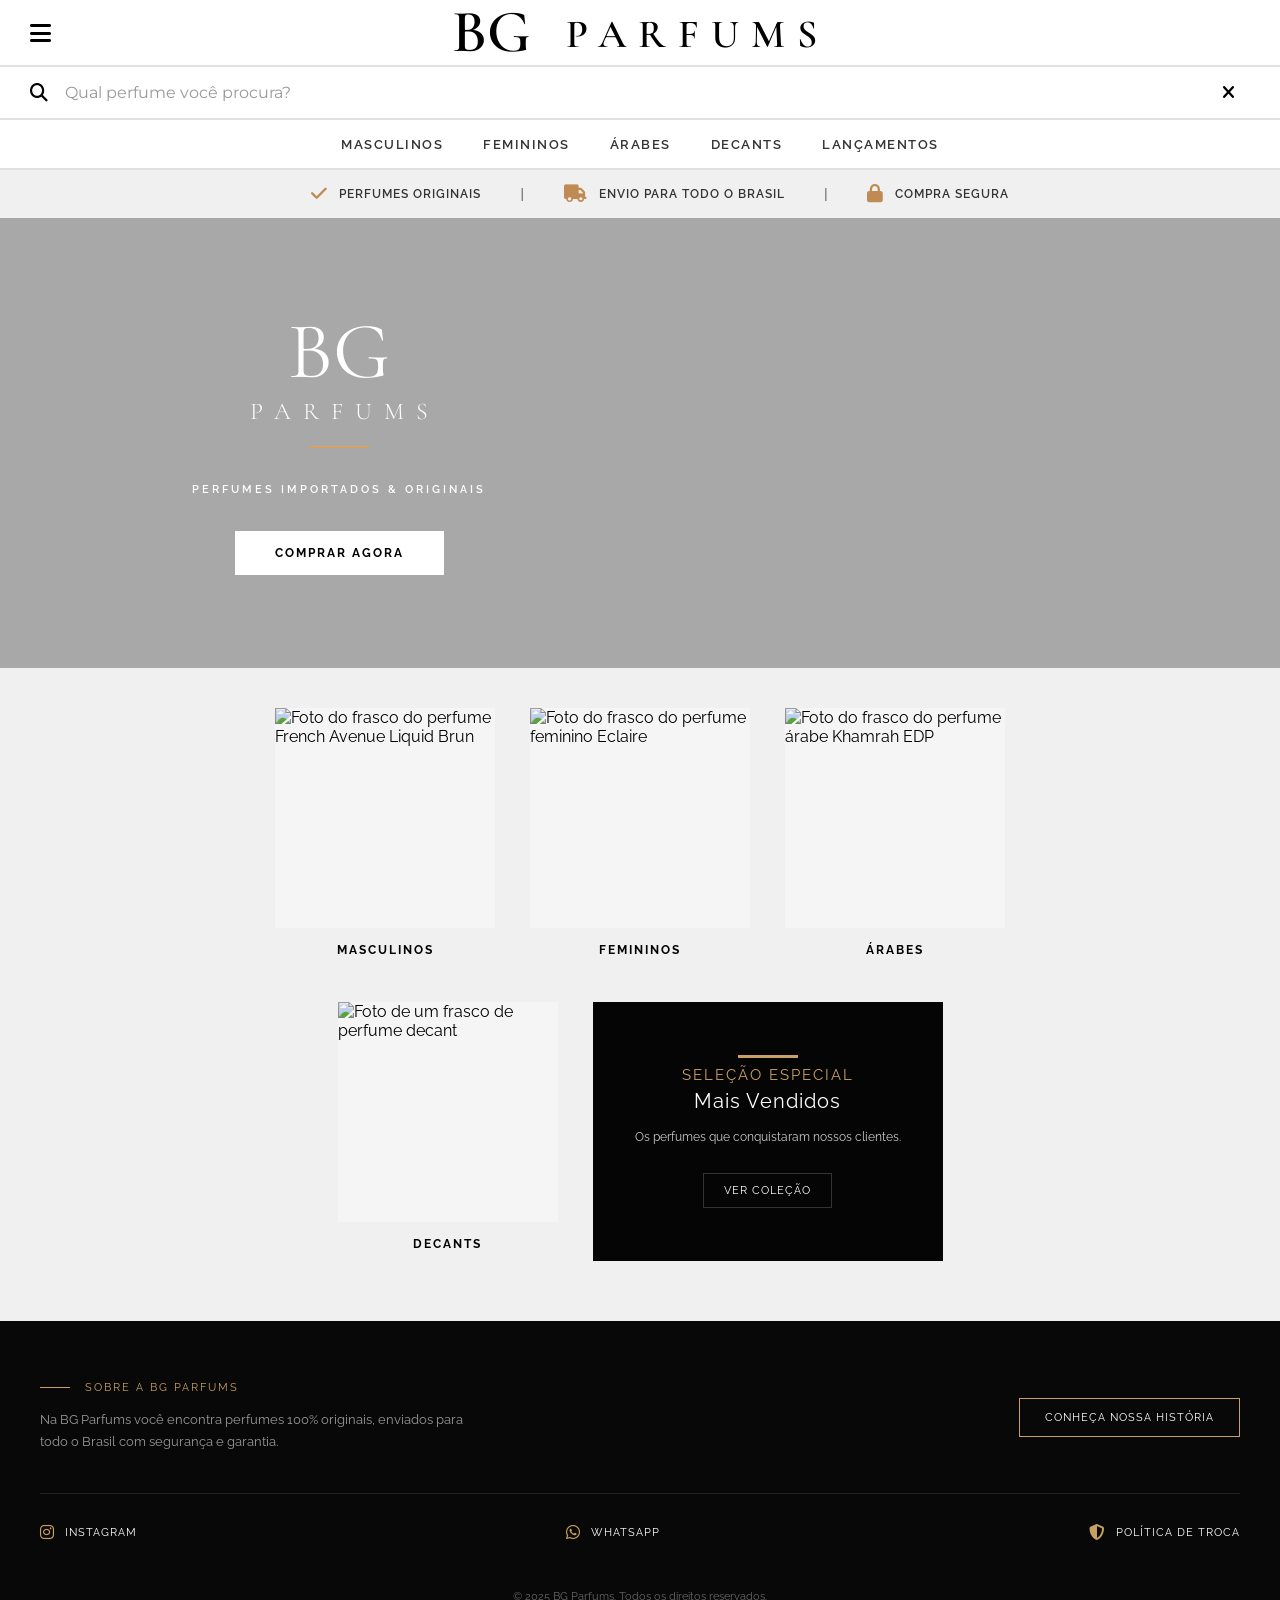
==== index.html @ 155eff8d "Add files via upload" ====
<!DOCTYPE html>
<html lang="en">
<head>
    <meta charset="UTF-8">
    <meta name="viewport" content="width=device-width, initial-scale=1.0">
    <title>BG Parfums</title>
    <link rel="stylesheet" href="index.css">
    <link rel="preconnect" href="https://fonts.googleapis.com">
    <link rel="preconnect" href="https://fonts.gstatic.com" crossorigin>
    <link href="https://fonts.googleapis.com/css2?family=Cormorant+Garamond:ital,wght@0,300..700;1,300..700&family=Montserrat:wght@300;400;500;600;700&family=Raleway:wght@300;400;500;600;700&display=swap" rel="stylesheet">
    <link rel="stylesheet" href="https://cdnjs.cloudflare.com/ajax/libs/font-awesome/6.5.0/css/all.min.css">
</head>
<body>
    <div class="sticky-wrapper">
        <div class="header">
            <h1>BG</h1>
            <p class="parfums">PARFUMS</p>
            <i class="fa-solid fa-bars btn-menu"></i>
        </div>
    </div>

    <div class="search-container">
        <i class="fa fa-search"></i>
        <input type="text" placeholder="Qual perfume você procura?">
    </div>

    <nav class="menu-categorias">
        <ul>
            <li><a href="#">MASCULINOS</a></li>
            <li><a href="#">FEMININOS</a></li>
            <li><a href="#">ÁRABES</a></li>
            <li><a href="#">DECANTS</a></li>
            <li><a href="#">LANÇAMENTOS</a></li>
        </ul>
    </nav>

    <div class="faixa-beneficios">
        <div class="beneficio">
            <i class="fa-solid fa-check"></i>
            <span>PERFUMES ORIGINAIS</span>
        </div>
        <span class="separador">|</span>
        <div class="beneficio">
            <i class="fa-solid fa-truck"></i>
            <span>ENVIO PARA TODO O BRASIL</span>
        </div>
        <span class="separador">|</span>
        <div class="beneficio">
            <i class="fa-solid fa-lock"></i>
            <span>COMPRA SEGURA</span>
        </div>
    </div>

    <section class="hero">
        <div class="hero-overlay"></div>
        <div class="hero-content">
            <h1 class="brand">BG</h1>
            <p class="brand-sub">PARFUMS</p>
            <div class="divider"></div>
            <p class="hero-subtitle">PERFUMES IMPORTADOS & ORIGINAIS</p>
            <a href="https://www.instagram.com/bgparfumms/" class="btn-comprar" target="_blank">COMPRAR AGORA</a>
        </div>
    </section>

    <section class="categorias-vitrine">
        <a href="#" class="categoria-card">
            <div class="imagem-container">
                <img src="assets/french_avenue_liquid_brun_eau_de_parfum_100_ml_p_2_20251103163412_49f45c9f32f9.webp" alt="Foto do frasco do perfume French Avenue Liquid Brun">
            </div>
            <span class="categoria-titulo">Masculinos</span>
        </a>
        <a href="#" class="categoria-card">
            <div class="imagem-container">
                <img src="assets/images.jfif" alt="Foto do frasco do perfume feminino Eclaire">
            </div>
            <span class="categoria-titulo">Femininos</span>
        </a>
        <a href="#" class="categoria-card">
            <div class="imagem-container">
                <img src="assets/khamrah_edp_100ml_1_20260130163442_53d8559d4e1c.webp" alt="Foto do frasco do perfume árabe Khamrah EDP">
            </div>
            <span class="categoria-titulo">Árabes</span>
        </a>
        <a href="#" class="categoria-card">
            <div class="imagem-container">
                <img src="assets/5ml-removebg-preview.png" alt="Foto de um frasco de perfume decant">
            </div>
            <span class="categoria-titulo">Decants</span>
        </a>
        <div class="categoria-card card-destaque">
            <div class="destaque-conteudo">
                <div class="destaque-texto">
                    <span class="subtitulo">Seleção Especial</span>
                    <h2>Mais Vendidos</h2>
                    <p>Os perfumes que conquistaram nossos clientes.</p>
                    <a href="#" class="btn-colecao">Ver Coleção</a>
                </div>
            </div>
        </div>
    </section>

    <footer class="rodape-site">
        <div class="rodape-container">
            <div class="rodape-topo">
                <div class="rodape-sobre">
                    <span class="rodape-subtitulo">Sobre a BG Parfums</span>
                    <p>Na BG Parfums você encontra perfumes 100% originais, enviados para todo o Brasil com segurança e garantia.</p>
                </div>
                <div class="rodape-acao">
                    <a href="#" class="btn-historia">Conheça nossa história</a>
                </div>
            </div>
            <div class="rodape-links">
                <a href="https://www.instagram.com/bgparfumms/"><i class="fa-brands fa-instagram"></i> Instagram</a>
                <a href="#"><i class="fa-brands fa-whatsapp"></i> Whatsapp</a>
                <a href="#"><i class="fa-solid fa-shield-halved"></i> Política de Troca</a>
            </div>
            <div class="rodape-copy">
                <p>&copy; 2025 BG Parfums. Todos os direitos reservados.</p>
            </div>
        </div>
    </footer>

    <script src="index.js"  ></script>
</body>
</html>
---- index.css ----
html, body {
    background-color: #F0F0F0;
    margin: 0;
    padding: 0;
    width: 100%;
    overflow-x: clip;
    display: flex;
    flex-direction: column;
    min-height: 100vh; 
}

.header {
    display: flex;
    justify-content: center;
    align-items: center;
    gap: 35px;
    background-color: white;
    height: 65px;
    transition: height 0.3s ease; 
}

h1 {
    font-family: "Cormorant Garamond", serif;
    font-optical-sizing: auto;
    font-weight: 600;
    font-style: normal;
    font-size: 60px;
    position: relative;
    margin-top: 40px;
    transition: font-size 0.3s ease, margin-top 0.3s ease; 
}

.parfums {
    font-family: "Cormorant Garamond", serif;
    font-optical-sizing: auto;
    font-weight: 600;
    font-style: normal;
    letter-spacing: 0.3em;
    font-size: 40px;
    position: relative;
    margin-top: 43px;
    transition: font-size 0.3s ease, margin-top 0.3s ease; 
}

.btn-menu {
    font-size: 24px;
    color: black;
    cursor: pointer;
    position: absolute;
    left: 30px;
}


.search-container {
    display: flex;
    align-items: center;
    background-color: white;
    border-top: 2px solid #E0E0E0;
    border-bottom: 2px solid #E0E0E0;
    padding: 15px 30px;
    width: 100%;
    box-sizing: border-box;
    font-family: 'Montserrat', sans-serif;
    transition: padding 0.3s ease; 
}

.search-container i {
    color: #000;
    font-size: 18px;
    margin-right: 15px;
}

.search-container input {
    border: none;
    outline: none;
    background: transparent;
    width: 100%;
    font-size: 16px;
    color: #333;
    font-family: 'Montserrat', sans-serif;
}

.search-container input::placeholder {
    color: #999;
}


.menu-categorias {
    background-color: white;
    border-bottom: 2px solid #E0E0E0;
    width: 100%;
}

.menu-categorias ul {
    display: flex;
    justify-content: center;
    align-items: center;
    gap: 200px;
    list-style: none;
    padding: 15px 0;
    margin: 0;
}

.menu-categorias a {
    text-decoration: none;
    color: #333;
    font-family: 'Raleway', sans-serif;
    font-size: 13px;
    font-weight: 600;
    letter-spacing: 1.5px;
    transition: color 0.3s ease;
}

.menu-categorias a:hover {
    color: #888;
}


.faixa-beneficios {
    display: flex;
    justify-content: center;
    align-items: center;
    gap: 160px;
    padding: 15px 0;
    width: 100%;
}

.beneficio {
    display: flex;
    align-items: center;
    gap: 12px;
}

.beneficio span {
    font-family: 'Raleway', sans-serif;
    font-size: 12px;
    font-weight: 600;
    color: #333;
    letter-spacing: 1px;
}

.beneficio i {
    font-size: 18px;
    color: #C08A53;
}

.separador {
    color: #1F150C;
    font-size: 14px;
    font-weight: 300;
}


:root {
    --gold: #d4af37;
    --white: #fff;
    --black-opaque: rgba(0,0,0,0.55);
    --black-strong: rgba(0,0,0,0.75);
    --max-width: 1200px;
}

.hero {
    position: relative;
    width: 100%;
    height: 450px;
    display: flex;
    align-items: center;
    justify-content: flex-start;
    background-image: url('assets/photo-1621814374283-57cc5d0d39c2.avif');
    background-size: cover;
    background-position: 50% 62%;
    color: var(--white);
    overflow: hidden;
    background-repeat: no-repeat;
}

.hero-overlay {
    position: absolute;
    inset: 0;
    background: rgba(0, 0, 0, 0.3);
    z-index: 1;
}

.hero-content {
    position: relative;
    z-index: 2;
    padding-left: 15%;
    display: flex;
    flex-direction: column;
    align-items: center;
}

.brand {
    font-family: 'Cormorant Garamond', serif;
    font-size: 80px;
    font-weight: 400;
    color: white;
    margin: 0;
    line-height: 1;
}

.brand-sub {
    font-family: 'Cormorant Garamond', serif;
    font-size: 24px;
    font-weight: 300;
    color: white;
    letter-spacing: 12px;
    margin: 5px 0 20px 0;
    margin-right: -12px;
}

.divider {
    width: 60px;
    height: 1px;
    background-color: #FF9D23;
    margin-bottom: 25px;
}

.hero-subtitle {
    font-family: 'Raleway', sans-serif;
    font-size: 11px;
    color: white;
    letter-spacing: 3px;
    text-transform: uppercase;
    margin-bottom: 35px;
    font-weight: 600;
}

.hero-content .btn-comprar {
    background-color: #ffffff;
    color: #000000;
    text-decoration: none;
    font-family: 'Raleway', sans-serif;
    font-size: 12px;
    font-weight: 700;
    padding: 15px 40px;
    letter-spacing: 2px;
    text-transform: uppercase;
    transition: background-color 0.3s ease;
}

.hero-content .btn-comprar:hover {
    background-color: #e0e0e0;
}

.categorias-vitrine {
    display: flex;
    flex-wrap: nowrap;
    justify-content: flex-start;
    align-items: flex-start;
    gap: 40px;
    max-width: 1400px;
    margin: 40px auto;
    padding: 0 20px 20px 20px;
    overflow-x: auto;
    font-family: 'Raleway', sans-serif;
    scrollbar-width: thin;
}

.categoria-card {
    display: flex;
    flex-direction: column;
    align-items: center;
    text-decoration: none;
    color: #000;
    width: 220px;
    flex-shrink: 0;
}

.imagem-container {
    width: 100%;
    aspect-ratio: 1 / 1;
    overflow: hidden;
    background-color: #f5f5f5;
    margin-bottom: 15px;
}

.imagem-container img {
    width: 100%;
    height: 100%;
    object-fit: contain;
    mix-blend-mode: multiply;
}

.categoria-titulo {
    font-size: 12px;
    font-weight: 700;
    text-transform: uppercase;
    letter-spacing: 2px;
    margin-bottom: 10px;
    text-decoration: none; 
    text-underline-offset: 5px;
}

.categoria-card:hover .categoria-titulo {
    text-decoration: underline;
    text-decoration-color: #000000;
    text-decoration-thickness: 1.5px;
}

.card-destaque {
    width: 350px;
    flex-shrink: 0;
    background-color: #050505;
    color: #fff;
    display: flex;
    flex-direction: column;
    justify-content: center;
    align-self: stretch;
}

.destaque-conteudo {
    flex: 1;
    padding: 30px;
    display: flex;
    flex-direction: column;
    align-items: center; 
    justify-content: center; 
    text-align: center; 
}

.destaque-texto .subtitulo {
    font-size: 15px;
    color: #c9a063;
    text-transform: uppercase;
    letter-spacing: 2px;
    display: flex;
    flex-direction: column; 
    align-items: center;
    gap: 8px; 
    margin-bottom: 5px;
}

.destaque-texto .subtitulo::before {
    content: "";
    display: block;
    width: 60px;
    height: 3px;
    background-color: #c9a063;
}

.destaque-texto h2 {
    font-size: 20px;
    font-weight: 400;
    margin: 5px 0 15px 0;
    letter-spacing: 1px;
    font-family: 'Raleway', sans-serif;
}

.destaque-texto p {
    font-size: 12px;
    color: #ccc;
    margin-bottom: 25px;
    line-height: 1.6;
    font-family: 'Raleway', sans-serif;
}

.btn-colecao {
    display: inline-block;
    padding: 10px 20px;
    border: 1px solid #333;
    color: #fff;
    text-decoration: none;
    font-size: 11px;
    text-transform: uppercase;
    letter-spacing: 1px;
    font-family: 'Raleway', sans-serif;
    transition: all 0.3s ease;
}

.btn-colecao:hover {
    background-color: #333;
    border-color: #c9a063;
}

.rodape-site {
    background-color: #080808;
    color: #cccccc;
    font-family: 'Raleway', sans-serif;
    padding: 60px 20px 20px 20px;
    margin-top: auto;
}

.rodape-container {
    max-width: 1200px;
    margin: 0 auto;
}

.rodape-topo {
    display: flex;
    justify-content: space-between;
    align-items: center;
    margin-bottom: 40px;
    gap: 20px;
}

.rodape-sobre {
    max-width: 450px;
}

.rodape-subtitulo {
    font-size: 11px;
    color: #c9a063;
    text-transform: uppercase;
    letter-spacing: 2px;
    display: flex;
    align-items: center;
    gap: 15px;
    margin-bottom: 15px;
}

.rodape-subtitulo::before {
    content: "";
    display: block;
    width: 30px;
    height: 1px;
    background-color: #c9a063;
}

.rodape-sobre p {
    font-size: 13px;
    line-height: 1.7;
    color: #999999;
    margin: 0;
}

.btn-historia {
    display: inline-block;
    padding: 12px 25px;
    border: 1px solid #c9a063;
    color: #ffffff;
    text-decoration: none;
    font-size: 11px;
    text-transform: uppercase;
    letter-spacing: 1px;
    font-family: 'Raleway', sans-serif;
    transition: all 0.3s ease;
}

.btn-historia:hover {
    background-color: #c9a063;
    color: #000000;
}

.rodape-links {
    display: flex;
    justify-content: space-between;
    align-items: center;
    flex-wrap: wrap;
    padding: 30px 0;
    border-top: 1px solid #222222;
    gap: 15px;
}

.rodape-links a {
    color: #ffffff;
    text-decoration: none;
    font-size: 11px;
    text-transform: uppercase;
    letter-spacing: 1px;
    display: flex;
    align-items: center;
    gap: 10px;
    transition: color 0.3s ease;
}

.rodape-links a i {
    color: #c9a063;
    font-size: 16px;
}

.rodape-links a:hover {
    color: #c9a063;
}

.rodape-copy {
    text-align: center;
    padding-top: 20px;
}

.rodape-copy p {
    font-size: 11px;
    color: #666666;
    margin: 0;
}

@media (max-width: 1024px) {
    .menu-categorias ul {
        gap: 80px;
    }

    .menu-categorias ul {
        gap: 30px; 
        flex-wrap: wrap; 
        padding: 15px 20px;
    }

    .faixa-beneficios {
        gap: 20px; 
        flex-wrap: wrap;
        padding: 15px 20px;
    }

    .categorias-vitrine {
        flex-wrap: wrap; 
        justify-content: center; 
        overflow-x: hidden; 
        gap: 30px; 
    }
}

@media (max-width: 768px) {
    .header {
        height: auto;
        padding: 20px 0;
        gap: 15px;
    }

    h1 {
        font-size: 40px;
        margin-top: 0;
    }

    .parfums {
        font-size: 26px;
        margin-top: 0;
        letter-spacing: 0.2em;
    }

    .btn-menu {
        left: 20px;
    }

    .menu-categorias ul {
        gap: 30px;
        flex-wrap: wrap;
        padding: 15px;
    }

    .faixa-beneficios {
        flex-wrap: wrap;
        gap: 20px;
        padding: 10px;
    }

    .separador {
        display: none;
    }
    

    .categorias-vitrine {
        display: grid;
        grid-template-columns: repeat(2, 1fr); 
        gap: 15px; 
        overflow-x: visible; 
        padding: 20px 15px;
        width: 100%;
        box-sizing: border-box;
    }

    .categoria-card {
        width: 100%; 
        flex-shrink: 1; 
    }

    .card-destaque {
        grid-column: span 2;
        width: 100%; 
        max-width: 100%;
        box-sizing: border-box;
    }
}

@media (max-width: 480px) {
    h1 {
        font-size: 32px;
    }

    .parfums {
        font-size: 20px;
    }

    .search-container {
        padding: 12px 20px;
    }

    .menu-categorias ul {
        display: none;
    }

    .faixa-beneficios {
        display: none;
    }

.sticky-wrapper {
    position: sticky;
    top: 0;
    z-index: 1000;
    background-color: #ffffff; 
    width: 100%; 
    transition: box-shadow 0.3s ease;
}

.sticky-wrapper.scrolled {
    box-shadow: 0 4px 15px rgba(0, 0, 0, 0.08);
}

.menu-overlay {
    display: none;
    position: fixed;
    inset: 0;
    background: rgba(0, 0, 0, 0.45);
    z-index: 999;
    opacity: 0;
    transition: opacity 0.3s ease;
}

.menu-overlay.ativo {
    display: block;
    opacity: 1;
}

body.no-scroll {
    overflow: hidden;
        .menu-categorias.menu-aberto {
        position: fixed;
        top: 0;
        left: 0;
        width: 75%;
        height: 100vh;
        background: white;
        z-index: 1001;
        display: flex;
        align-items: flex-start;
        padding-top: 80px;
        box-shadow: 4px 0 20px rgba(0, 0, 0, 0.15);
        animation: slideIn 0.3s ease;
    }

    .menu-categorias.menu-aberto ul {
        display: flex;
        flex-direction: column;
        gap: 0;
        width: 100%;
        padding: 0;
    }

    .menu-categorias.menu-aberto ul li a {
        display: block;
        padding: 18px 30px;
        font-size: 13px;
        border-bottom: 1px solid #f0f0f0;
    }

    @keyframes slideIn {
        from { transform: translateX(-100%); }
        to   { transform: translateX(0); }
    }

}

.menu-categorias a.ativo {
    color: #C08A53;
    border-bottom: 2px solid #C08A53;
    padding-bottom: 2px;
}


.btn-limpar-busca {
    color: #bbb;
    font-size: 16px;
    cursor: pointer;
    opacity: 0;
    pointer-events: none;
    transition: opacity 0.2s ease, color 0.2s ease;
    flex-shrink: 0;
}

.btn-limpar-busca.visivel {
    opacity: 1;
    pointer-events: auto;
}

.btn-limpar-busca:hover {
    color: #666;
}


.reveal {
    opacity: 0;
    transform: translateY(24px);
    transition: opacity 0.55s ease, transform 0.55s ease;
}

.reveal.visible {
    opacity: 1;
    transform: translateY(0);
}

}

@media (max-width: 1280px) {
    .categorias-vitrine {
        flex-wrap: wrap; 
        justify-content: center; 
        max-width: 850px; 
        overflow-x: hidden; 
        gap: 35px;
    }

    .menu-categorias ul {
        gap: 40px; 
        flex-wrap: wrap; 
        padding: 15px 20px;
    }

    .faixa-beneficios {
        gap: 40px; 
        flex-wrap: wrap;
        padding: 15px 20px;
    }
}


/* =========================================
   BOTÃO VOLTAR AO TOPO (Para todas as telas)
   ========================================= */
.btn-topo {
    position: fixed;
    bottom: 32px;
    right: 32px;
    width: 44px;
    height: 44px;
    background-color: #080808;
    color: #c9a063;
    border: 1px solid #c9a063;
    cursor: pointer;
    display: flex;
    align-items: center;
    justify-content: center;
    font-size: 14px;
    z-index: 998;
    opacity: 0;
    pointer-events: none;
    transform: translateY(10px);
    transition: opacity 0.3s ease, transform 0.3s ease, background-color 0.3s ease;
}

.btn-topo.visivel {
    opacity: 1;
    pointer-events: auto;
    transform: translateY(0);
}

.btn-topo:hover {
    background-color: #c9a063;
    color: #080808;
}
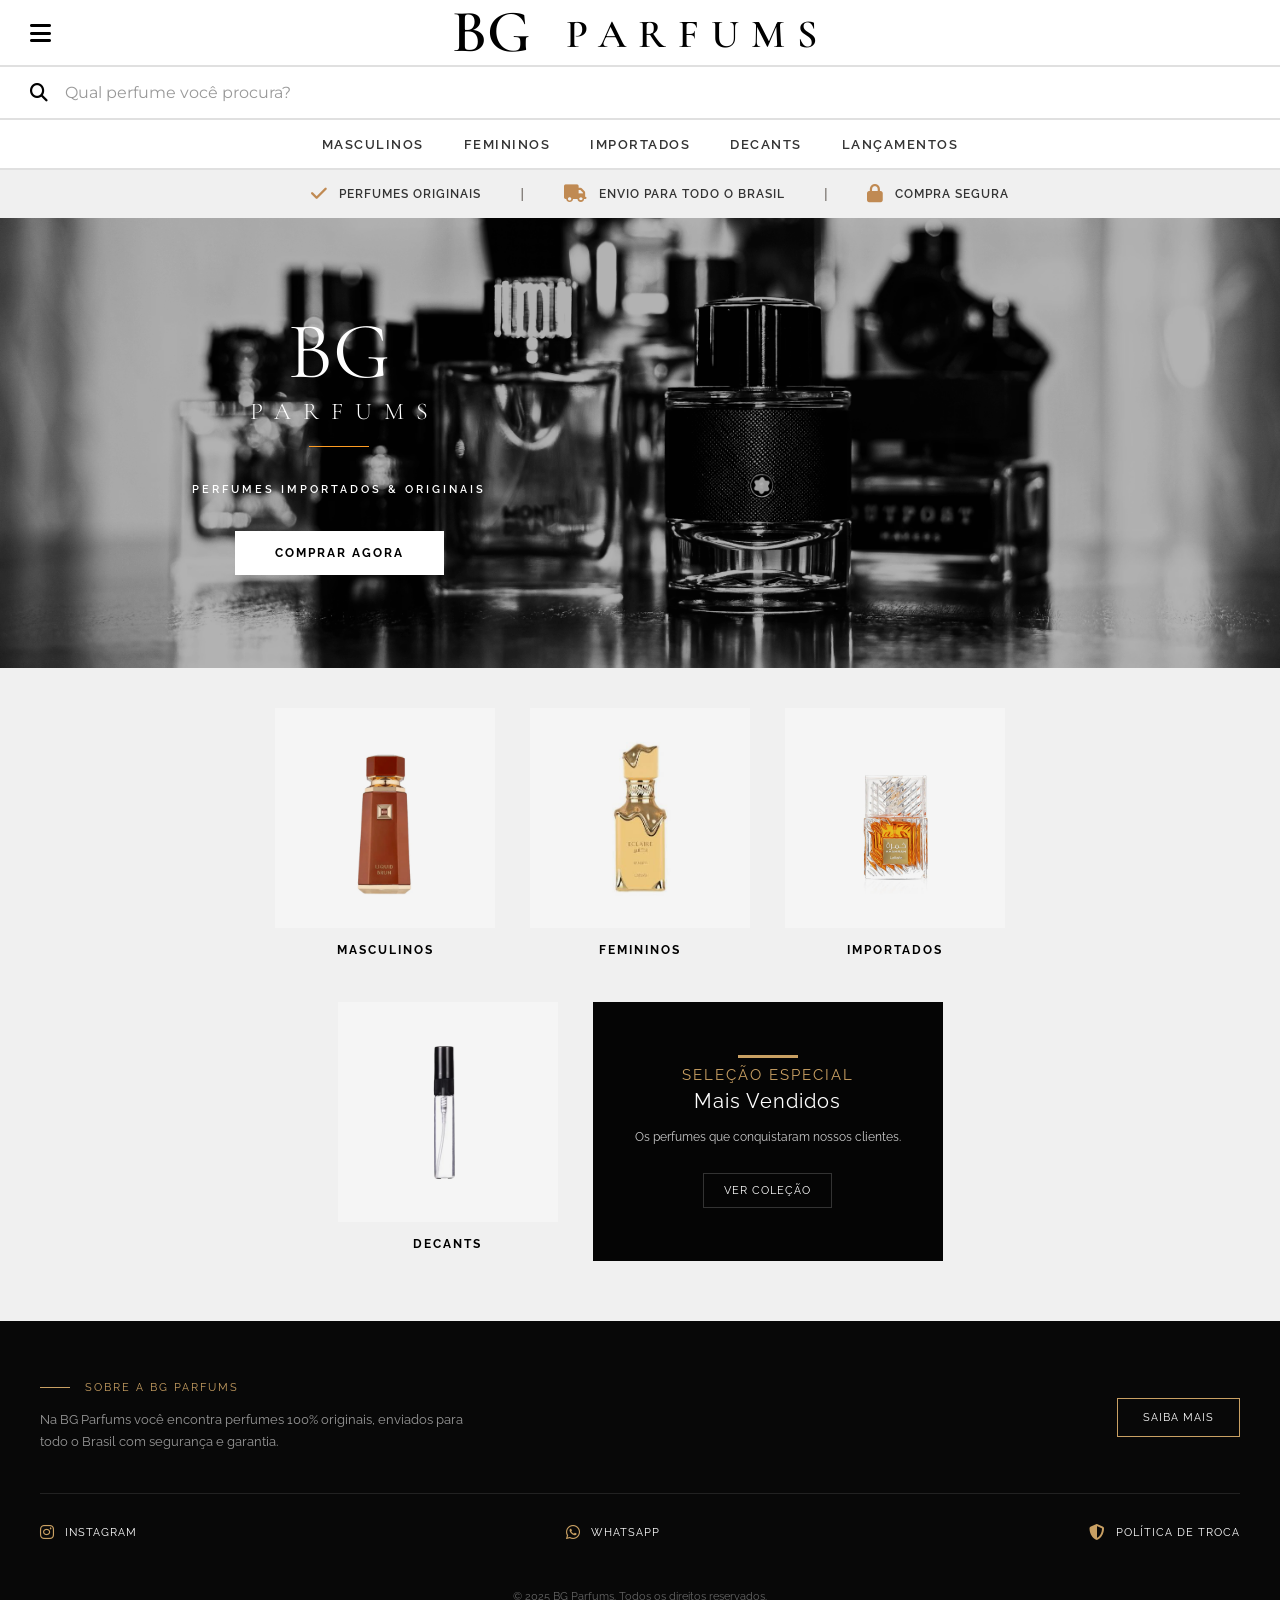
==== commit 8430663c: "Add files via upload" ====
--- a/index.html
+++ b/index.html
@@ -12,11 +12,13 @@
 </head>
 <body>
     <div class="sticky-wrapper">
-        <div class="header">
+       <div class="header">
+        <a href="index.html" class="logo-link">
             <h1>BG</h1>
             <p class="parfums">PARFUMS</p>
-            <i class="fa-solid fa-bars btn-menu"></i>
-        </div>
+        </a>
+        <i class="fa-solid fa-bars btn-menu"></i>
+</div>
     </div>
 
     <div class="search-container">
@@ -26,11 +28,11 @@
 
     <nav class="menu-categorias">
         <ul>
-            <li><a href="#">MASCULINOS</a></li>
-            <li><a href="#">FEMININOS</a></li>
-            <li><a href="#">ÁRABES</a></li>
-            <li><a href="#">DECANTS</a></li>
-            <li><a href="#">LANÇAMENTOS</a></li>
+            <li><a href="masculinos.html">MASCULINOS</a></li>
+            <li><a href="femininos.html">FEMININOS</a></li>
+            <li><a href="importados.html">IMPORTADOS</a></li>
+            <li><a href="decants.html">DECANTS</a></li>
+            <li><a href="lancamentos.html">LANÇAMENTOS</a></li>
         </ul>
     </nav>
 
@@ -63,25 +65,29 @@
     </section>
 
     <section class="categorias-vitrine">
-        <a href="#" class="categoria-card">
+
+        <a href="masculinos.html" class="categoria-card">
             <div class="imagem-container">
                 <img src="assets/french_avenue_liquid_brun_eau_de_parfum_100_ml_p_2_20251103163412_49f45c9f32f9.webp" alt="Foto do frasco do perfume French Avenue Liquid Brun">
             </div>
             <span class="categoria-titulo">Masculinos</span>
         </a>
-        <a href="#" class="categoria-card">
+
+        <a href="femininos.html" class="categoria-card">
             <div class="imagem-container">
                 <img src="assets/images.jfif" alt="Foto do frasco do perfume feminino Eclaire">
             </div>
             <span class="categoria-titulo">Femininos</span>
         </a>
-        <a href="#" class="categoria-card">
+
+        <a href="importados.html" class="categoria-card">
             <div class="imagem-container">
                 <img src="assets/khamrah_edp_100ml_1_20260130163442_53d8559d4e1c.webp" alt="Foto do frasco do perfume árabe Khamrah EDP">
             </div>
-            <span class="categoria-titulo">Árabes</span>
+            <span class="categoria-titulo">IMPORTADOS</span>
         </a>
-        <a href="#" class="categoria-card">
+
+        <a href="decants.html" class="categoria-card">
             <div class="imagem-container">
                 <img src="assets/5ml-removebg-preview.png" alt="Foto de um frasco de perfume decant">
             </div>
@@ -93,7 +99,7 @@
                     <span class="subtitulo">Seleção Especial</span>
                     <h2>Mais Vendidos</h2>
                     <p>Os perfumes que conquistaram nossos clientes.</p>
-                    <a href="#" class="btn-colecao">Ver Coleção</a>
+                    <a href="topsellers.html" class="btn-colecao">Ver Coleção</a>
                 </div>
             </div>
         </div>
@@ -107,13 +113,13 @@
                     <p>Na BG Parfums você encontra perfumes 100% originais, enviados para todo o Brasil com segurança e garantia.</p>
                 </div>
                 <div class="rodape-acao">
-                    <a href="#" class="btn-historia">Conheça nossa história</a>
+                    <a href="https://www.instagram.com/bgparfumms/" class="btn-historia" target="_blank">SAIBA MAIS</a>
                 </div>
             </div>
             <div class="rodape-links">
-                <a href="https://www.instagram.com/bgparfumms/"><i class="fa-brands fa-instagram"></i> Instagram</a>
-                <a href="#"><i class="fa-brands fa-whatsapp"></i> Whatsapp</a>
-                <a href="#"><i class="fa-solid fa-shield-halved"></i> Política de Troca</a>
+                <a href="https://www.instagram.com/bgparfumms/" target="_blank"><i class="fa-brands fa-instagram"></i> Instagram</a>
+                <a href="https://wa.me/5518991920044" target="_blank"><i class="fa-brands fa-whatsapp"></i> Whatsapp</a>
+                <a href="termos.html" target="_blank"><i class="fa-solid fa-shield-halved"></i> Política de Troca</a>
             </div>
             <div class="rodape-copy">
                 <p>&copy; 2025 BG Parfums. Todos os direitos reservados.</p>
@@ -122,5 +128,7 @@
     </footer>
 
     <script src="index.js"  ></script>
+    <script src="index.js"></script>
+    <script src="busca.js"></script>
 </body>
 </html>
--- a/index.css
+++ b/index.css
@@ -17,6 +17,14 @@
     background-color: white;
     height: 65px;
     transition: height 0.3s ease; 
+}
+
+.logo-link {
+    display: flex;
+    align-items: center;
+    gap: 35px; 
+    text-decoration: none; 
+    color: inherit; 
 }
 
 h1 {
@@ -484,6 +492,240 @@
     margin: 0;
 }
 
+
+@media (max-width: 480px) {
+    h1 {
+        font-size: 32px;
+    }
+
+    .parfums {
+        font-size: 20px;
+    }
+
+    .search-container {
+        padding: 12px 20px;
+    }
+
+    .menu-categorias ul {
+        display: none;
+    }
+
+    .faixa-beneficios {
+        display: none;
+    }
+}
+
+.sticky-wrapper {
+    position: sticky;
+    top: 0;
+    z-index: 1000;
+    background-color: #ffffff;
+    width: 100%;
+    transition: box-shadow 0.3s ease;
+}
+
+.sticky-wrapper.scrolled {
+    box-shadow: 0 4px 15px rgba(0, 0, 0, 0.08);
+}
+
+.menu-overlay {
+    display: none;
+    position: fixed;
+    inset: 0;
+    background: rgba(0, 0, 0, 0.45);
+    z-index: 999;
+    opacity: 0;
+    transition: opacity 0.3s ease;
+}
+
+.menu-overlay.ativo {
+    display: block;
+    opacity: 1;
+}
+
+body.no-scroll {
+    overflow: hidden;
+}
+
+
+
+.menu-categorias.menu-aberto {
+    position: fixed;
+    top: 0;
+    left: 0;
+    width: 240px;
+    max-width: 75vw;
+    height: 100vh;
+    background: white;
+    z-index: 1001;
+    display: flex;
+    align-items: flex-start;
+    padding-top: 80px;
+    box-shadow: 4px 0 20px rgba(0, 0, 0, 0.15);
+    overflow-y: auto;
+    animation: slideIn 0.3s ease;
+}
+
+.menu-categorias.menu-aberto ul {
+    display: flex;
+    flex-direction: column;
+    gap: 0;
+    width: 100%;
+    padding: 0;
+}
+
+.menu-categorias.menu-aberto ul li a {
+    display: block;
+    padding: 14px 24px;
+    font-size: 12px;
+    border-bottom: 1px solid #f0f0f0;
+}
+
+@keyframes slideIn {
+    from { transform: translateX(-100%); }
+    to   { transform: translateX(0); }
+}
+
+.menu-categorias a.ativo {
+    color: #C08A53;
+    border-bottom: 2px solid #C08A53;
+    padding-bottom: 2px;
+}
+
+.btn-limpar-busca {
+    color: #bbb;
+    font-size: 16px;
+    cursor: pointer;
+    opacity: 0;
+    pointer-events: none;
+    transition: opacity 0.2s ease, color 0.2s ease;
+    flex-shrink: 0;
+}
+
+.btn-limpar-busca.visivel {
+    opacity: 1;
+    pointer-events: auto;
+}
+
+.btn-limpar-busca:hover {
+    color: #666;
+}
+
+.reveal {
+    opacity: 0;
+    transform: translateY(24px);
+    transition: opacity 0.55s ease, transform 0.55s ease;
+}
+
+.reveal.visible {
+    opacity: 1;
+    transform: translateY(0);
+}
+
+
+/* =========================================
+   BUSCA DE PRODUTOS
+   ========================================= */
+
+.search-container {
+    position: relative;
+}
+
+.produto-escondido {
+    display: none !important;
+}
+
+.produto-destaque {
+    outline: 2px solid #c9a063;
+    outline-offset: 4px;
+    animation: pulsarDestaque 1.4s ease;
+}
+
+@keyframes pulsarDestaque {
+    0%, 100% { outline-color: #c9a063; }
+    50% { outline-color: transparent; }
+}
+
+.busca-dropdown {
+    position: absolute;
+    top: 100%;
+    left: 0;
+    right: 0;
+    background: #ffffff;
+    border: 1px solid #e0e0e0;
+    border-top: none;
+    max-height: 320px;
+    overflow-y: auto;
+    z-index: 1002;
+    display: none;
+    box-shadow: 0 12px 24px rgba(0, 0, 0, 0.08);
+}
+
+.busca-dropdown.visivel {
+    display: block;
+}
+
+.busca-dropdown-item {
+    display: flex;
+    justify-content: space-between;
+    align-items: center;
+    padding: 14px 30px;
+    text-decoration: none;
+    color: #333;
+    font-family: 'Raleway', sans-serif;
+    font-size: 13px;
+    border-bottom: 1px solid #f2f2f2;
+    transition: background-color 0.2s ease;
+}
+
+.busca-dropdown-item:hover {
+    background-color: #faf8f5;
+}
+
+.busca-dropdown-item:last-child {
+    border-bottom: none;
+}
+
+.busca-dropdown-nome {
+    font-weight: 600;
+}
+
+.busca-dropdown-categoria {
+    font-size: 10px;
+    color: #c9a063;
+    text-transform: uppercase;
+    letter-spacing: 1px;
+}
+
+.busca-dropdown-vazio {
+    padding: 16px 30px;
+    font-family: 'Raleway', sans-serif;
+    font-size: 12px;
+    color: #999;
+}
+
+@media (max-width: 1280px) {
+    .categorias-vitrine {
+        flex-wrap: wrap; 
+        justify-content: center; 
+        max-width: 850px; 
+        overflow-x: hidden; 
+        gap: 35px;
+    }
+
+    .menu-categorias ul {
+        gap: 40px; 
+        flex-wrap: wrap; 
+        padding: 15px 20px;
+    }
+
+    .faixa-beneficios {
+        gap: 40px; 
+        flex-wrap: wrap;
+        padding: 15px 20px;
+    }
+}
+
 @media (max-width: 1024px) {
     .menu-categorias ul {
         gap: 80px;
@@ -572,7 +814,8 @@
 }
 
 @media (max-width: 480px) {
-    h1 {
+
+ h1 {
         font-size: 32px;
     }
 
@@ -697,28 +940,11 @@
     transform: translateY(0);
 }
 
-}
-
-@media (max-width: 1280px) {
-    .categorias-vitrine {
-        flex-wrap: wrap; 
-        justify-content: center; 
-        max-width: 850px; 
-        overflow-x: hidden; 
-        gap: 35px;
-    }
-
-    .menu-categorias ul {
-        gap: 40px; 
-        flex-wrap: wrap; 
-        padding: 15px 20px;
-    }
-
-    .faixa-beneficios {
-        gap: 40px; 
-        flex-wrap: wrap;
-        padding: 15px 20px;
-    }
+
+    .busca-dropdown-item {
+        padding: 12px 20px;
+    }
+
 }
 
 
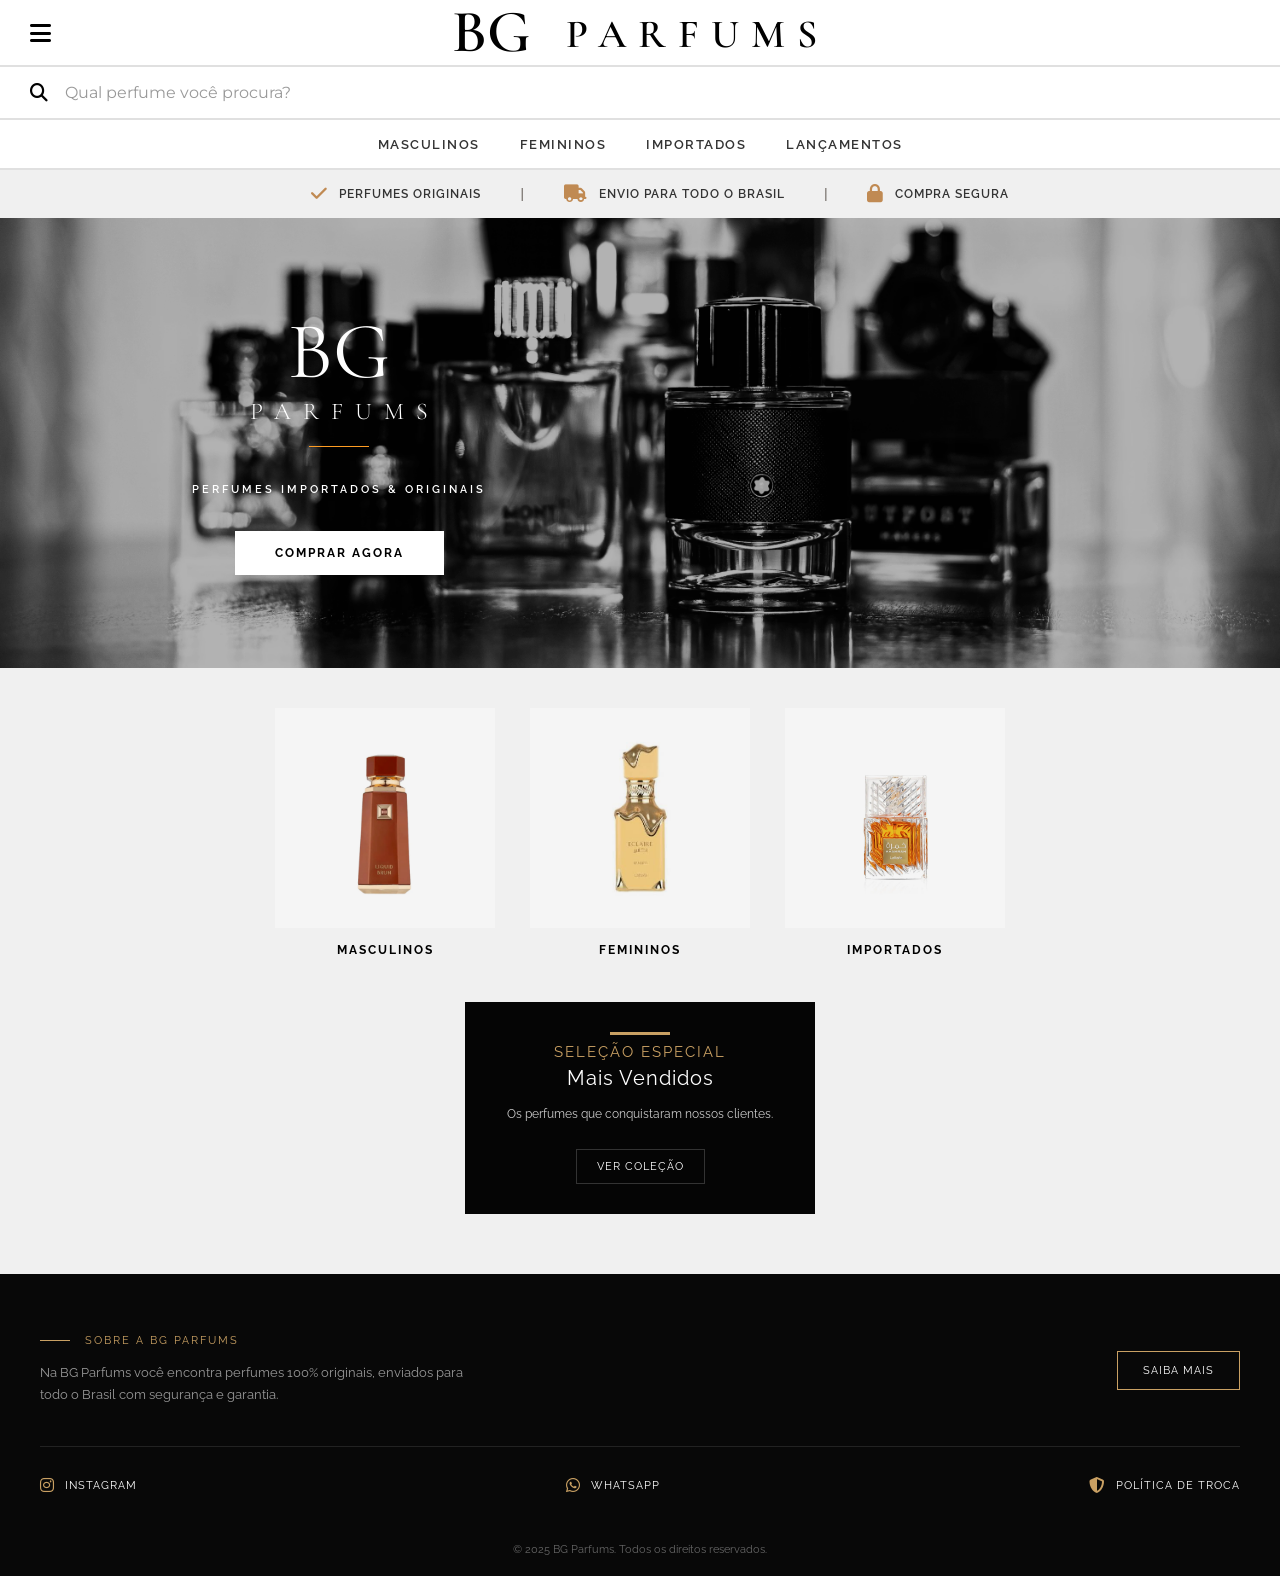
==== commit cef3926e: "Add files via upload" ====
--- a/index.html
+++ b/index.html
@@ -31,7 +31,6 @@
             <li><a href="masculinos.html">MASCULINOS</a></li>
             <li><a href="femininos.html">FEMININOS</a></li>
             <li><a href="importados.html">IMPORTADOS</a></li>
-            <li><a href="decants.html">DECANTS</a></li>
             <li><a href="lancamentos.html">LANÇAMENTOS</a></li>
         </ul>
     </nav>
@@ -87,12 +86,6 @@
             <span class="categoria-titulo">IMPORTADOS</span>
         </a>
 
-        <a href="decants.html" class="categoria-card">
-            <div class="imagem-container">
-                <img src="assets/5ml-removebg-preview.png" alt="Foto de um frasco de perfume decant">
-            </div>
-            <span class="categoria-titulo">Decants</span>
-        </a>
         <div class="categoria-card card-destaque">
             <div class="destaque-conteudo">
                 <div class="destaque-texto">
@@ -127,7 +120,6 @@
         </div>
     </footer>
 
-    <script src="index.js"  ></script>
     <script src="index.js"></script>
     <script src="busca.js"></script>
 </body>
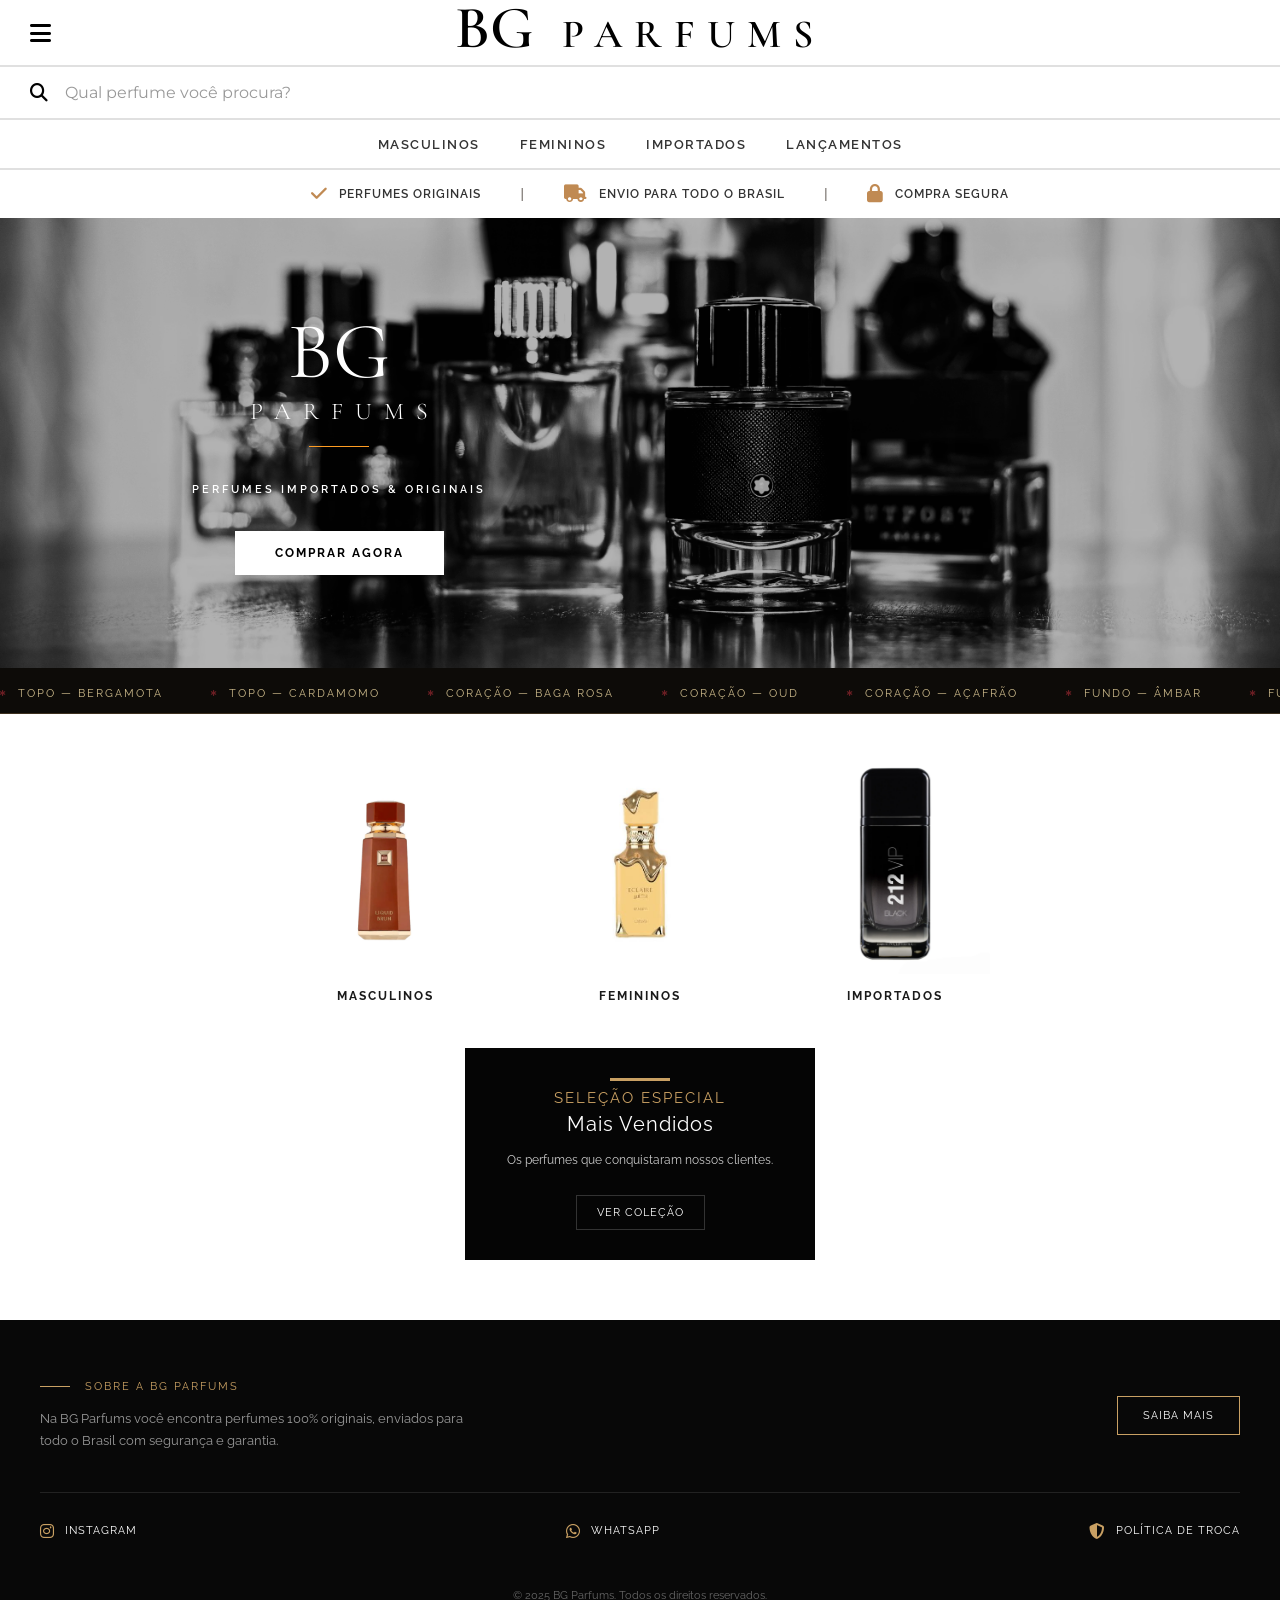
==== commit 36bb5820: "Add files via upload" ====
--- a/index.html
+++ b/index.html
@@ -1,5 +1,5 @@
 <!DOCTYPE html>
-<html lang="en">
+<html lang="pt-br">
 <head>
     <meta charset="UTF-8">
     <meta name="viewport" content="width=device-width, initial-scale=1.0">
@@ -9,6 +9,7 @@
     <link rel="preconnect" href="https://fonts.gstatic.com" crossorigin>
     <link href="https://fonts.googleapis.com/css2?family=Cormorant+Garamond:ital,wght@0,300..700;1,300..700&family=Montserrat:wght@300;400;500;600;700&family=Raleway:wght@300;400;500;600;700&display=swap" rel="stylesheet">
     <link rel="stylesheet" href="https://cdnjs.cloudflare.com/ajax/libs/font-awesome/6.5.0/css/all.min.css">
+    <link rel="icon" type="image/png" href="assets/icon.png">
 </head>
 <body>
     <div class="sticky-wrapper">
@@ -63,40 +64,62 @@
         </div>
     </section>
 
-    <section class="categorias-vitrine">
+        <div class="marquee-notas" aria-hidden="true">
+        <div class="marquee-trilho">
+            <span><i class="fa-solid fa-star-of-life"></i> TOPO — Bergamota</span>
+            <span><i class="fa-solid fa-star-of-life"></i> TOPO — Cardamomo</span>
+            <span><i class="fa-solid fa-star-of-life"></i> CORAÇÃO — Baga Rosa</span>
+            <span><i class="fa-solid fa-star-of-life"></i> CORAÇÃO — Oud</span>
+            <span><i class="fa-solid fa-star-of-life"></i> CORAÇÃO — Açafrão</span>
+            <span><i class="fa-solid fa-star-of-life"></i> FUNDO — Âmbar</span>
+            <span><i class="fa-solid fa-star-of-life"></i> FUNDO — Almíscar</span>
+            <span><i class="fa-solid fa-star-of-life"></i> FUNDO — Baunilha</span>
+            <span><i class="fa-solid fa-star-of-life"></i> FUNDO — Sândalo</span>
+            <span><i class="fa-solid fa-star-of-life"></i> TOPO — Bergamota</span>
+            <span><i class="fa-solid fa-star-of-life"></i> TOPO — Cardamomo</span>
+            <span><i class="fa-solid fa-star-of-life"></i> CORAÇÃO — Baga Rosa</span>
+            <span><i class="fa-solid fa-star-of-life"></i> CORAÇÃO — Oud</span>
+            <span><i class="fa-solid fa-star-of-life"></i> CORAÇÃO — Açafrão</span>
+            <span><i class="fa-solid fa-star-of-life"></i> FUNDO — Âmbar</span>
+            <span><i class="fa-solid fa-star-of-life"></i> FUNDO — Almíscar</span>
+            <span><i class="fa-solid fa-star-of-life"></i> FUNDO — Baunilha</span>
+            <span><i class="fa-solid fa-star-of-life"></i> FUNDO — Sândalo</span>
+        </div>
+    </div>
 
-        <a href="masculinos.html" class="categoria-card">
-            <div class="imagem-container">
-                <img src="assets/french_avenue_liquid_brun_eau_de_parfum_100_ml_p_2_20251103163412_49f45c9f32f9.webp" alt="Foto do frasco do perfume French Avenue Liquid Brun">
-            </div>
-            <span class="categoria-titulo">Masculinos</span>
-        </a>
+<section class="categorias-vitrine" id="colecoes">
+    <a href="masculinos.html" class="categoria-card">
+        <div class="imagem-container">
+            <img src="assets/french_avenue_liquid_brun_eau_de_parfum_100_ml_p_2_20251103163412_49f45c9f32f9.webp" alt="Foto do frasco do perfume French Avenue Liquid Brun">
+        </div>
+        <div class="categoria-titulo">Masculinos</div>
+    </a>
 
-        <a href="femininos.html" class="categoria-card">
-            <div class="imagem-container">
-                <img src="assets/images.jfif" alt="Foto do frasco do perfume feminino Eclaire">
-            </div>
-            <span class="categoria-titulo">Femininos</span>
-        </a>
+    <a href="femininos.html" class="categoria-card">
+        <div class="imagem-container">
+            <img src="assets/images.jfif" alt="Foto do frasco do perfume feminino Eclaire">
+        </div>
+        <div class="categoria-titulo">Femininos</div>
+    </a>
 
-        <a href="importados.html" class="categoria-card">
-            <div class="imagem-container">
-                <img src="assets/khamrah_edp_100ml_1_20260130163442_53d8559d4e1c.webp" alt="Foto do frasco do perfume árabe Khamrah EDP">
-            </div>
-            <span class="categoria-titulo">IMPORTADOS</span>
-        </a>
+    <a href="importados.html" class="categoria-card">
+        <div class="imagem-container">
+            <img src="assets/importados/212_VIP_Black.webp" alt="Foto do frasco do perfume importado 212 VIP Black">
+        </div>
+        <div class="categoria-titulo">Importados</div>
+    </a>
 
-        <div class="categoria-card card-destaque">
-            <div class="destaque-conteudo">
-                <div class="destaque-texto">
-                    <span class="subtitulo">Seleção Especial</span>
-                    <h2>Mais Vendidos</h2>
-                    <p>Os perfumes que conquistaram nossos clientes.</p>
-                    <a href="topsellers.html" class="btn-colecao">Ver Coleção</a>
-                </div>
+    <div class="categoria-card card-destaque">
+        <div class="destaque-conteudo">
+            <div class="destaque-texto">
+                <span class="subtitulo">Seleção Especial</span>
+                <h2>Mais Vendidos</h2>
+                <p>Os perfumes que conquistaram nossos clientes.</p>
+                <a href="topsellers.html" class="btn-colecao">Ver Coleção</a>
             </div>
         </div>
-    </section>
+    </div>
+</section>
 
     <footer class="rodape-site">
         <div class="rodape-container">
--- a/index.css
+++ b/index.css
@@ -1,5 +1,5 @@
 html, body {
-    background-color: #F0F0F0;
+    background-color: white;
     margin: 0;
     padding: 0;
     width: 100%;
@@ -275,12 +275,18 @@
     flex-shrink: 0;
 }
 
+.categoria-card:hover .imagem-container {
+    box-shadow: 0 12px 26px rgba(0,0,0,0.08);
+    transform: translateY(-3px);
+}
+
 .imagem-container {
     width: 100%;
     aspect-ratio: 1 / 1;
     overflow: hidden;
-    background-color: #f5f5f5;
+    background-color: #ffffff;
     margin-bottom: 15px;
+    transition: box-shadow 0.3s ease, transform 0.3s ease;
 }
 
 .imagem-container img {
@@ -288,6 +294,11 @@
     height: 100%;
     object-fit: contain;
     mix-blend-mode: multiply;
+    transition: transform 0.5s ease;
+}
+
+.categoria-card:hover .imagem-container img {
+    transform: scale(1.06);
 }
 
 .categoria-titulo {
@@ -296,14 +307,13 @@
     text-transform: uppercase;
     letter-spacing: 2px;
     margin-bottom: 10px;
-    text-decoration: none; 
-    text-underline-offset: 5px;
+    color: #1a1a1a;
+    transition: letter-spacing 0.35s ease, color 0.35s ease;
 }
 
 .categoria-card:hover .categoria-titulo {
-    text-decoration: underline;
-    text-decoration-color: #000000;
-    text-decoration-thickness: 1.5px;
+    letter-spacing: 3px;
+    color: #c9a063;
 }
 
 .card-destaque {
@@ -493,6 +503,34 @@
 }
 
 
+
+.header .logo-link {
+    display: flex;
+    align-items: baseline; 
+    justify-content: center;
+    gap: 8px; 
+    overflow: visible; 
+    padding-bottom: 10px;
+}
+
+
+.header .logo-link h1,
+.header .logo-link .parfums {
+    margin: 0;
+    padding: 0;
+    line-height: 1;
+}
+
+
+.header .logo-link .key {
+    display: inline-block;
+    line-height: normal; 
+}
+
+.header .logo-link .parfums {
+    margin-left: 20px; 
+}
+
 @media (max-width: 480px) {
     h1 {
         font-size: 32px;
@@ -609,6 +647,46 @@
 
 .btn-limpar-busca:hover {
     color: #666;
+}
+
+.marquee-notas {
+    background-color: #0D0B08;
+    overflow: hidden;
+    padding: 13px 0;
+    white-space: nowrap;
+    border-bottom: 1px solid rgba(201,160,99,0.25);
+}
+
+.marquee-trilho {
+    display: inline-flex;
+    gap: 48px;
+    animation: rolarMarquee 38s linear infinite;
+    width: max-content;
+}
+
+.marquee-trilho span {
+    font-family: 'Raleway', sans-serif;
+    font-size: 11px;
+    letter-spacing: 2px;
+    color: #cbb98a;
+    text-transform: uppercase;
+    display: inline-flex;
+    align-items: center;
+    gap: 10px;
+}
+
+.marquee-trilho span i {
+    font-size: 6px;
+    color: #6B1E23;
+}
+
+@keyframes rolarMarquee {
+    from { transform: translateX(0); }
+    to   { transform: translateX(-50%); }
+}
+
+@media (prefers-reduced-motion: reduce) {
+    .marquee-trilho { animation: none; }
 }
 
 .reveal {
